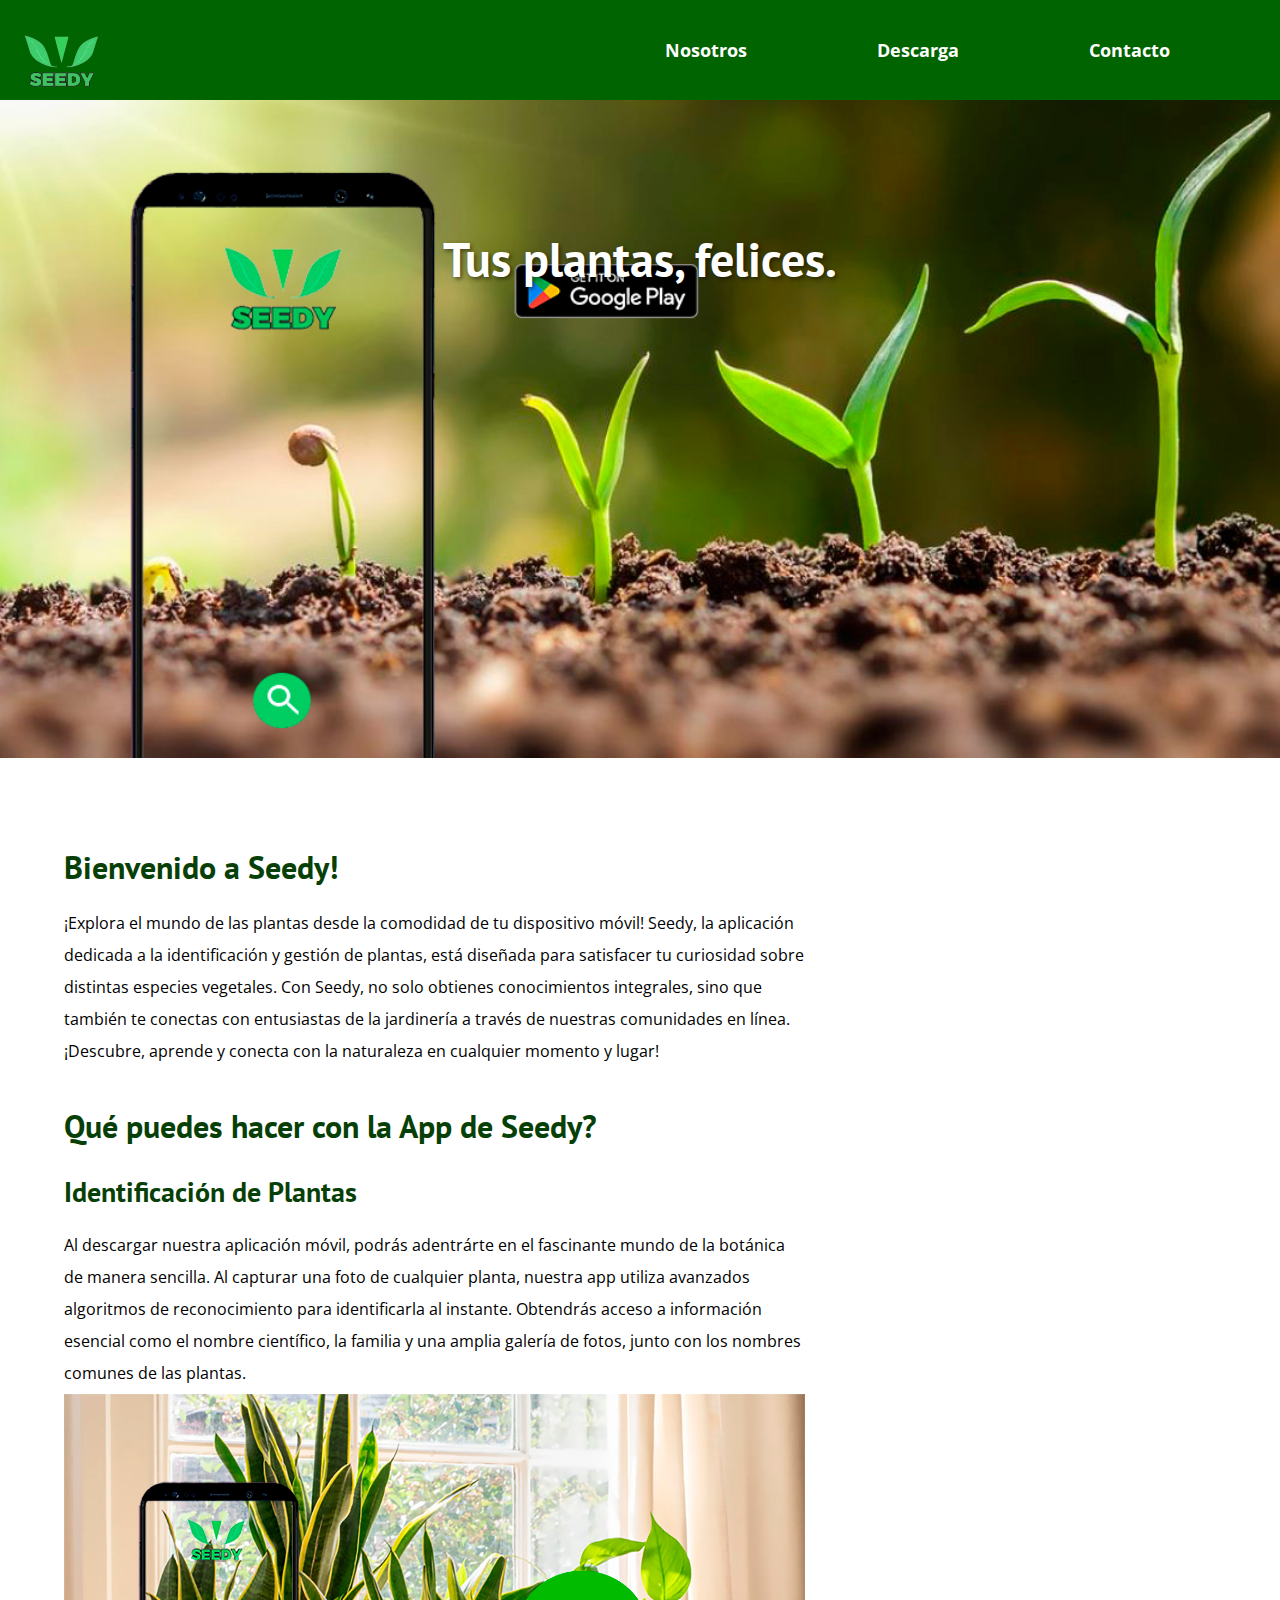
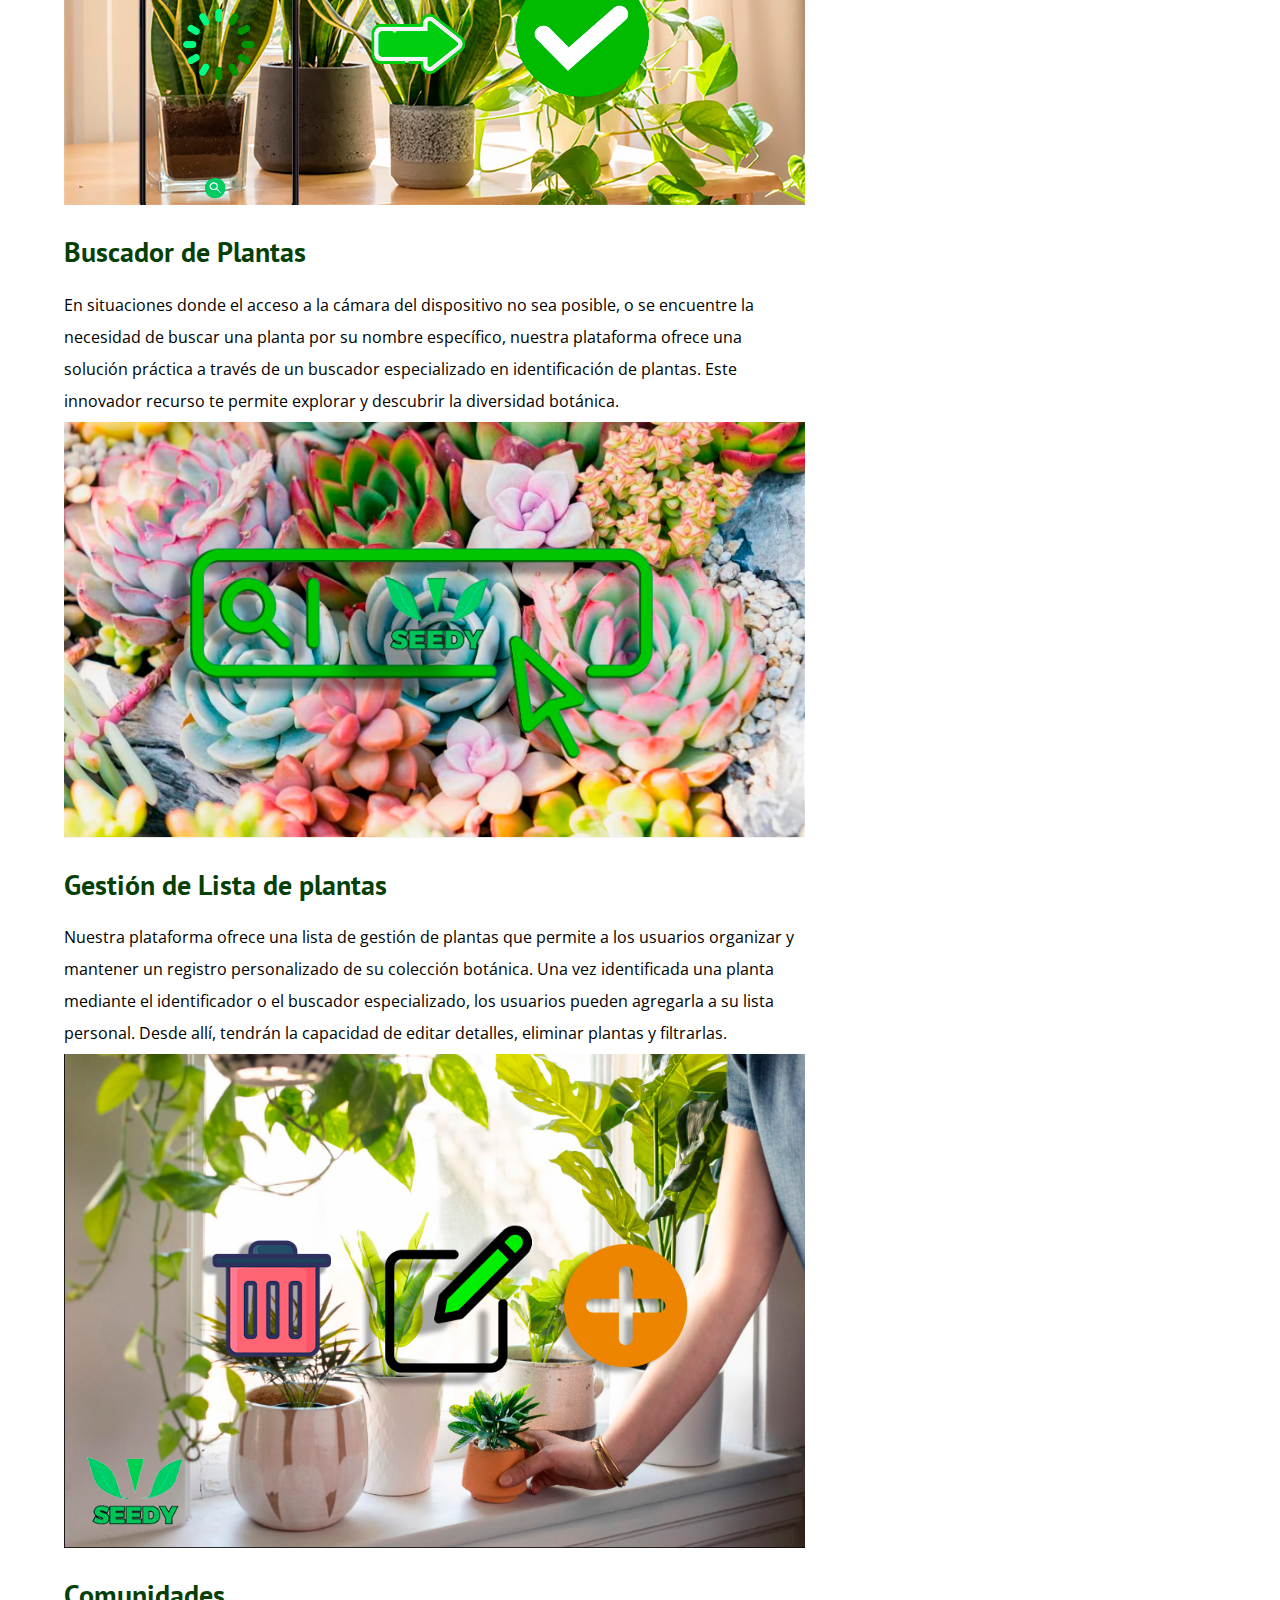
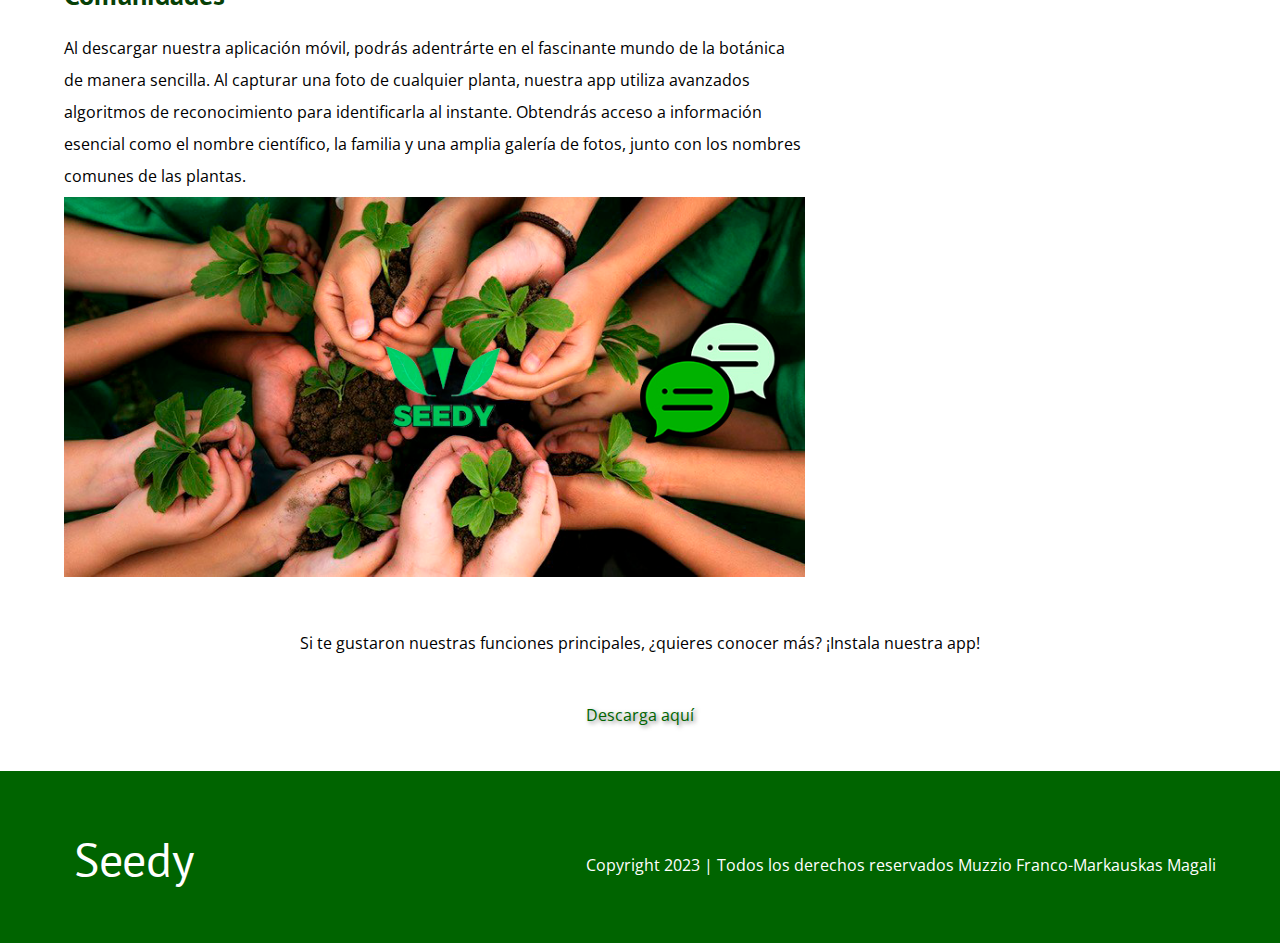
==== index.html @ 181b2c88 "Migracion de repo y reestructuracion" ====
<!DOCTYPE html>
<html lang="en">
<head>
    <meta charset="UTF-8">
    <meta name="viewport" content="width=device-width, initial-scale=1.0">
    <title>Seedy</title>
    <meta name="description" content="Página web de plantas">

    <!-- Prefetch -->
    <link rel="prefetch" href="nosotros.html" as="document">

    <!-- Preload -->
    <link rel="preload" href="css/normalize.css" as="style">
    <link rel="stylesheet" href="css/normalize.css">

    <link rel="preload" href="https://fonts.googleapis.com/css2?family=Open+Sans&family=PT+Sans:wght@400;700&display=swap"  crossorigin="crossorigin" as="font">
    <link href="https://fonts.googleapis.com/css2?family=Open+Sans&family=PT+Sans:wght@400;700&display=swap" rel="stylesheet">
    
    <link rel="preload" href="css/style.css" as="style">
    <link rel="stylesheet" href="css/style.css">
    <script src="https://ajax.googleapis.com/ajax/libs/jquery/3.5.1/jquery.min.js"></script>
  
   

</head>
<body>

    <header class="header">

        <div class="contenedor">
            <div class="barra">
                <a class="logo" href="index.html">
                    <h1 class="logo__nombre no-margin centrar-texto">
                        <img src="img/log.png" alt="LOGOSEEDY23">
                    </h1>
                </a>
            </div>
        </div>
       <nav class="navegacion">
            <a href="nosotros.html" class="navegacion__enlace"><strong>Nosotros</strong></a>
            <a href="descarga.html" class="navegacion__enlace"><strong>Descarga</strong></a>
            <a href="contacto.html" class="navegacion__enlace"><strong>Contacto</strong></a>
        </nav>   
            </div>
        </div>
    </header>
    <div class="banner">
        <div class="slick-carousel">
            <div>
                <img src="img/plantasplant2.jpg" alt="LOGOSEEDY23">
                <div class="texto-superpuesto">
                    <h1>Tus plantas, felices.</h1>
                </div>
            </div>
           

    <div class="contenedor contenido-principal">
        <main class="blog">
            <h3>Bienvenido a Seedy!</h3>
            <p>
                ¡Explora el mundo de las plantas desde la comodidad de tu dispositivo móvil! Seedy, la aplicación dedicada a la identificación y gestión de plantas, está diseñada para satisfacer tu curiosidad sobre distintas especies vegetales. Con Seedy, no solo obtienes conocimientos integrales, sino que también te conectas con entusiastas de la jardinería a través de nuestras comunidades en línea. ¡Descubre, aprende y conecta con la naturaleza en cualquier momento y lugar!</p>

              <div class="entrada__contenido">
                <h3 class="separacion">Qué puedes hacer con la App de Seedy?</h3>
                <h4>Identificación de Plantas</h4>
                
<p>Al descargar nuestra aplicación móvil, podrás adentrárte en el fascinante mundo de la botánica de manera sencilla. Al capturar una foto de cualquier planta, nuestra app utiliza avanzados algoritmos de reconocimiento para identificarla al instante. Obtendrás acceso a información esencial como el nombre científico, la familia y una amplia galería de fotos, junto con los nombres comunes de las plantas.</p>
                </div>
           <picture>
                    <img loading="lazy" src="img/planti.jpg" alt="imagen plant"> 
                    </picture>
                    <h4>Buscador de Plantas</h4>
                    <p>En situaciones donde el acceso a la cámara del dispositivo no sea posible, o  se encuentre la necesidad de buscar una planta por su nombre específico, nuestra plataforma ofrece una solución práctica a través de un buscador especializado en identificación de plantas. Este innovador recurso te permite explorar y descubrir la diversidad botánica.</p>
                    <picture> <img loading="lazy" src="img/sucucu.jpg" alt="imagen plant"></picture>
                    <h4>Gestión de Lista de plantas</h4>
                    <p>Nuestra plataforma ofrece una lista de gestión de plantas que permite a los usuarios organizar y mantener un registro personalizado de su colección botánica. Una vez identificada una planta mediante el identificador o el buscador especializado, los usuarios pueden agregarla a su lista personal. Desde allí, tendrán la capacidad de editar detalles, eliminar plantas y filtrarlas.</p>
                    <picture> <img loading="lazy" src="img/plantes.jpg" alt="imagen plant"></picture>                                 
                    <h4>Comunidades</h4>
                    <p>Al descargar nuestra aplicación móvil, podrás adentrárte en el fascinante mundo de la botánica de manera sencilla. Al capturar una foto de cualquier planta, nuestra app utiliza avanzados algoritmos de reconocimiento para identificarla al instante. Obtendrás acceso a información esencial como el nombre científico, la familia y una amplia galería de fotos, junto con los nombres comunes de las plantas.</p>
                    <picture> <img loading="lazy" src="img/comunis.jpg" alt="imagen plant"></picture>                                 
                </div>
                
    <div class="main__descarga">
        <p>Si te gustaron nuestras funciones principales, ¿quieres conocer más? ¡Instala nuestra app!</p>
        <a href="descarga.html">Descarga aquí</a>
    </div>


    <footer class="footer">
        <div class="contenedor">
            <div class="barra">
                <a class="logo" href="index.html">
                    <h1 class="logo__nombre no-margin tamaño">Seedy<span class="logo__bold"></span></h1>
                </a>
<p>Copyright 2023 | Todos los derechos reservados Muzzio Franco-Markauskas Magali</p>
            </div>
        </div>
    </footer>
    
    <script src="js/modernizr.js"></script>
</body>
</html>
---- css/style.css ----
:root {
    --fuenteHeading: 'PT Sans', sans-serif;
    --fuenteParrafos: 'Open Sans', sans-serif;

    --primario: #006400; /* Cambia este color al verde oscuro que desees */
    --gris: #e1e1e1;
    --blanco: #ffffff;
    --negro: #000000;
}

html {
    box-sizing: border-box;
    font-size: 62.5%; /* 1 rem = 10px */
}

*,
*:before,
*:after {
    box-sizing: inherit;
}

body {
    font-family: var(--fuenteParrafos);
    font-size: 1.6rem;
    line-height: 2;
}


/** Globales **/
.contenedor {
    width: min(90%, 120rem);
    margin: 0 auto;
}

a {
    text-decoration: none;
}

h1,
h2,
h3,
h4 {
    font-family: var(--fuenteHeading);
    line-height: 1.2;
    margin-top: 0; /* Eliminar el espacio superior predeterminado de los títulos */
    margin-bottom: 20px; /* Agregar un margen inferior a los títulos */
}

h1 {
    font-size: 4.8rem;
}

h2 {
    font-size: 4rem;
    color: #074007;
}

h3 {
    color: #074007;
    font-size: 3.2rem;
    margin-top: 6rem; /* Ajustar el margen superior según sea necesario */
}

h4 {
    color: #074007;
    font-size: 2.8rem;
}

img {
    margin-bottom: 30px;
    max-width: 100%;
}

p {
    margin-bottom: 40px; /* Agregar un margen inferior a los párrafos */
}

/* Agregar un margen entre h3 y h4 */
.separacion + h4 {
    margin-top: 30px;
}

/* Estilos para h3 con clase separacion */
h3.separacion {
    color: #074007;
    margin-top: 3rem; /* Por ejemplo, ajusta el espacio superior según lo necesites */
}

/* Estilos para p seguido de h3 con clase separacion */
p + h3.separacion {
    color: #074007;
    margin-top: 1rem; /* Reducir el margen superior entre el párrafo y h3 */
}

/** Utilidades **/
.no-margin {
    margin: 0;
}

.no-padding {
    padding: 0;
}

.centrar-texto {
    text-align: left;
}

/** Header **/
.header {
    margin-bottom: 50px;
    background-color: var(--primario); /* Fondo verde oscuro para el encabezado */
    height: 10rem; /* Altura del encabezado */
    display: flex;
    justify-content: center;
    align-items: center;
}

.contenedor {
    margin-bottom: 0px;
    width: 90%;
    max-width: 120rem;
    margin: 0 auto;
}

.header__texto {
    text-align: center;
    color: var(--blanco);
    margin-top: 1rem; /* Pequeño margen superior para separar el texto */
}

@media (min-width: 768px) {
    .header__texto {
        margin-top: 15rem;
    }
}

.barra {
    padding-top: 4rem;
}

@media (min-width: 768px) {
    .barra {
        display: flex;
        justify-content: space-between;
        align-items: center;
    }
}

/* Estilo para el logo */
.logo {
    margin-bottom: 35px;
    margin-left: 10px;
    color: var(--blanco);
    max-width: 100%;
    display: flex; /* Usamos flexbox para centrar el logo verticalmente */
    align-items: center; /* Centramos verticalmente el contenido */
}

/* Ajustes para pantallas más pequeñas */
@media (max-width: 768px) {
    .logo {
        margin-left: 5px; /* Reducción del margen izquierdo */
        max-width: 80%; /* Limitar el ancho máximo del logo para que se ajuste dentro del header */
        justify-content: flex-start; /* Alineamos el contenido al principio */
    }
}



.logo__nombre {
    font-weight: 400;
}

.logo__bold {
    font-weight: 700;
}

@media (min-width: 768px) {
    .navegacion {
        display: flex;
        gap: 2rem;
    }
}

/* Estilo inicial para los enlaces de navegación */
.navegacion__enlace {
    margin-right: 100px;
    padding-right: 10px;
    display: block;
    text-align: center;
    font-size: 1.8rem;
    color: var(--blanco); /* Color blanco inicial */
    transition: color 0.3s ease, text-shadow 0.3s ease; /* Agregamos transición suave para el cambio de color y sombra de texto */
}

/* Estilo al pasar el cursor sobre los enlaces */
.navegacion__enlace:hover {
    color: #ffffff; /* Cambio a un blanco puro al pasar el cursor */
    text-shadow: 0 0 10px rgba(255, 255, 255, 0.8); /* Agregar una sombra brillante al texto */
}

@media (min-width: 768px) {
    .contenido-principal {
        margin-top: 0px;
        display: grid;
        grid-template-columns: 2fr 1fr;
        column-gap: 4rem;
    }
}

.entrada {
    border-bottom: 1px solid var(--gris);
    margin-bottom: 2rem;
}

.entrada:last-of-type {
    border: none;
    margin-bottom: 0;
}

.boton {
    display: block;
    font-family: var(--fuenteHeading);
    color: var(--blanco);
    text-align: center;
    padding: 1rem 3rem;
    font-size: 1.8rem;
    text-transform: uppercase;
    font-weight: 700;
    margin-bottom: 2rem;
    border: none;
}

@media (min-width: 768px) {
    .boton {
        display: inline-block;
    }
}

.boton:hover {
    cursor: pointer;
}

.boton--primario {
    background-color: #074007;
}

.boton--secundario {
    background-color: var(--primario);
}

.cursos {
    list-style: none;
}

.widget-curso {
    margin-bottom: 1000px;
    border-bottom: 1px solid var(--gris);
}

.widget-curso:last-of-type {
    border: none;
    margin-bottom: 0;
}

.widget-curso__label {
    font-family: var(--fuenteHeading);
    font-weight: bold;
}

.widget-curso__info {
    font-weight: normal;
}

.widget-curso__label,
.widget-curso__info {
    margin-bottom: 0;
    font-size: 2rem;
}

.footer {
    background-color: var(--negro);
    padding-bottom: 3rem;
    margin-top: 4rem;
}

/** Sobre Nosotros **/
@media (min-width: 768px) {
    .sobre-nosotros {
        display: grid;
        grid-template-columns: repeat(2, 1fr);
        column-gap: 2rem;
    }
}

/** Cursos **/
.curso {
    padding: 3rem 0;
    border-bottom: 1px solid var(--gris);
}

@media (min-width: 768px) {
    .curso {
        display: grid;
        grid-template-columns: 1fr 2fr;
        column-gap: 2rem;
    }
}

.curso:last-of-type {
    border: none;
}

.curso__label {
    font-family: var(--fuenteHeading);
    font-weight: bold;
}

.curso__info {
    font-weight: normal;
}

.curso__label,
.curso__info {
    font-size: 2rem;
}

/** Contacto **/
.contacto-bg {
    border: 2px solid #ccc; /* Color y grosor del borde */
    padding: 20px; /* Espaciado interno */
    width: fit-content; /* Ajustar el ancho al contenido */
}

.formulario {
    background-color: var(--blanco);
    margin: -5rem auto 0 auto;
    width: 95%;
    padding: 5rem;
}

.campo {
    display: flex;
    margin-bottom: 2rem;
}

.campo__label {
    color: #074007;
    flex: 0 0 9rem;
    text-align: right;
    padding-right: 2rem;
}

.campo__field {
    flex: 1;
    border: 1px solid var(--gris);
}

.campo__field--textarea {
    height: 20rem;
}

.sobre-nosotros {
    display: flex;
    flex-direction: column; /* Cambia la dirección del flexbox */
    align-items: center; /* Alinea los elementos al centro */
    text-align: center; /* Centra el texto */
}

.sobre-nosotros__texto,
.sobre-nosotros__imagen {
    width: 100%; /* Ocupa todo el ancho disponible */
}

.sobre-nosotros__imagen img {
    max-width: 100%; /* Ajusta el tamaño máximo de la imagen */
    display: block; /* Elimina espacios verticales */
    margin: 0 auto; /* Centra la imagen horizontalmente */
}

/*Banner*/
.banner {
    width: 100%;
    overflow: hidden;
    margin-top: -50px; /* Movemos el banner un poco más hacia arriba */
}

.banner img {
    width: 100%;
    display: block;
    margin-top: -35px; /* Recortamos un poco más la parte superior del banner */
}

.texto-superpuesto {
    position: absolute;
    top: 30%; /* Posición vertical en el 35% del banner */
    left: 50%; /* Posición horizontal en el centro */
    transform: translate(-50%, -50%);
    color: #ffffff; /* Color blanco para el texto */
    font-size: 3rem; /* Tamaño del texto */
    text-shadow: 2px 2px 4px rgba(0, 0, 0, 0.5); /* Sombra del texto */
    text-align: center; /* Alineación centrada */
}

/* Para hacerlo responsive */
@media (max-width: 768px) {
    .texto-superpuesto {
        font-size: 2rem; /* Tamaño del texto para dispositivos más pequeños si es necesario */
        top: 23%; /* Posición vertical en el 40% del banner para dispositivos móviles */
    }
}

.blog {
    margin-top: 0px;
    padding-top: 0px;
}

.footer {
    background-color: var(--primario); /* Color de fondo verde oscuro */
    padding: 20px 0; /* Espaciado interno superior e inferior */
    color: #ffffff; /* Color del texto en el footer */
}

.main__descarga {
    text-align: center; /* Centrar el texto */
    margin-top: 2rem; /* Ajustar el margen superior */
}

.main__descarga a {
    text-shadow: 2px 2px 4px rgba(0, 0, 0, 0.5);
    color: #006400; /* Color del texto inicial (verde oscuro) */
    text-decoration: none; /* Quita la decoración del enlace */
    transition: color 0.3s ease; /* Agrega transición suave al color del texto */
}

.contactate a {
    text-align: left;
    text-shadow: 2px 2px 4px rgba(0, 0, 0, 0.5);
    color: #006400; /* Color del texto inicial (verde oscuro) */
    text-decoration: none; /* Quita la decoración del enlace */
    transition: color 0.3s ease; /* Agrega transición suave al color del texto */
}

.contactate main__descarga a:hover {
    color: #32cd32; /* Color del texto al pasar el cursor (verde claro) */
}
---- css/style.css ----
:root {
    --fuenteHeading: 'PT Sans', sans-serif;
    --fuenteParrafos: 'Open Sans', sans-serif;

    --primario: #006400; /* Cambia este color al verde oscuro que desees */
    --gris: #e1e1e1;
    --blanco: #ffffff;
    --negro: #000000;
}

html {
    box-sizing: border-box;
    font-size: 62.5%; /* 1 rem = 10px */
}

*,
*:before,
*:after {
    box-sizing: inherit;
}

body {
    font-family: var(--fuenteParrafos);
    font-size: 1.6rem;
    line-height: 2;
}


/** Globales **/
.contenedor {
    width: min(90%, 120rem);
    margin: 0 auto;
}

a {
    text-decoration: none;
}

h1,
h2,
h3,
h4 {
    font-family: var(--fuenteHeading);
    line-height: 1.2;
    margin-top: 0; /* Eliminar el espacio superior predeterminado de los títulos */
    margin-bottom: 20px; /* Agregar un margen inferior a los títulos */
}

h1 {
    font-size: 4.8rem;
}

h2 {
    font-size: 4rem;
    color: #074007;
}

h3 {
    color: #074007;
    font-size: 3.2rem;
    margin-top: 6rem; /* Ajustar el margen superior según sea necesario */
}

h4 {
    color: #074007;
    font-size: 2.8rem;
}

img {
    margin-bottom: 30px;
    max-width: 100%;
}

p {
    margin-bottom: 40px; /* Agregar un margen inferior a los párrafos */
}

/* Agregar un margen entre h3 y h4 */
.separacion + h4 {
    margin-top: 30px;
}

/* Estilos para h3 con clase separacion */
h3.separacion {
    color: #074007;
    margin-top: 3rem; /* Por ejemplo, ajusta el espacio superior según lo necesites */
}

/* Estilos para p seguido de h3 con clase separacion */
p + h3.separacion {
    color: #074007;
    margin-top: 1rem; /* Reducir el margen superior entre el párrafo y h3 */
}

/** Utilidades **/
.no-margin {
    margin: 0;
}

.no-padding {
    padding: 0;
}

.centrar-texto {
    text-align: left;
}

/** Header **/
.header {
    margin-bottom: 50px;
    background-color: var(--primario); /* Fondo verde oscuro para el encabezado */
    height: 10rem; /* Altura del encabezado */
    display: flex;
    justify-content: center;
    align-items: center;
}

.contenedor {
    margin-bottom: 0px;
    width: 90%;
    max-width: 120rem;
    margin: 0 auto;
}

.header__texto {
    text-align: center;
    color: var(--blanco);
    margin-top: 1rem; /* Pequeño margen superior para separar el texto */
}

@media (min-width: 768px) {
    .header__texto {
        margin-top: 15rem;
    }
}

.barra {
    padding-top: 4rem;
}

@media (min-width: 768px) {
    .barra {
        display: flex;
        justify-content: space-between;
        align-items: center;
    }
}

/* Estilo para el logo */
.logo {
    margin-bottom: 35px;
    margin-left: 10px;
    color: var(--blanco);
    max-width: 100%;
    display: flex; /* Usamos flexbox para centrar el logo verticalmente */
    align-items: center; /* Centramos verticalmente el contenido */
}

/* Ajustes para pantallas más pequeñas */
@media (max-width: 768px) {
    .logo {
        margin-left: 5px; /* Reducción del margen izquierdo */
        max-width: 80%; /* Limitar el ancho máximo del logo para que se ajuste dentro del header */
        justify-content: flex-start; /* Alineamos el contenido al principio */
    }
}



.logo__nombre {
    font-weight: 400;
}

.logo__bold {
    font-weight: 700;
}

@media (min-width: 768px) {
    .navegacion {
        display: flex;
        gap: 2rem;
    }
}

/* Estilo inicial para los enlaces de navegación */
.navegacion__enlace {
    margin-right: 100px;
    padding-right: 10px;
    display: block;
    text-align: center;
    font-size: 1.8rem;
    color: var(--blanco); /* Color blanco inicial */
    transition: color 0.3s ease, text-shadow 0.3s ease; /* Agregamos transición suave para el cambio de color y sombra de texto */
}

/* Estilo al pasar el cursor sobre los enlaces */
.navegacion__enlace:hover {
    color: #ffffff; /* Cambio a un blanco puro al pasar el cursor */
    text-shadow: 0 0 10px rgba(255, 255, 255, 0.8); /* Agregar una sombra brillante al texto */
}

@media (min-width: 768px) {
    .contenido-principal {
        margin-top: 0px;
        display: grid;
        grid-template-columns: 2fr 1fr;
        column-gap: 4rem;
    }
}

.entrada {
    border-bottom: 1px solid var(--gris);
    margin-bottom: 2rem;
}

.entrada:last-of-type {
    border: none;
    margin-bottom: 0;
}

.boton {
    display: block;
    font-family: var(--fuenteHeading);
    color: var(--blanco);
    text-align: center;
    padding: 1rem 3rem;
    font-size: 1.8rem;
    text-transform: uppercase;
    font-weight: 700;
    margin-bottom: 2rem;
    border: none;
}

@media (min-width: 768px) {
    .boton {
        display: inline-block;
    }
}

.boton:hover {
    cursor: pointer;
}

.boton--primario {
    background-color: #074007;
}

.boton--secundario {
    background-color: var(--primario);
}

.cursos {
    list-style: none;
}

.widget-curso {
    margin-bottom: 1000px;
    border-bottom: 1px solid var(--gris);
}

.widget-curso:last-of-type {
    border: none;
    margin-bottom: 0;
}

.widget-curso__label {
    font-family: var(--fuenteHeading);
    font-weight: bold;
}

.widget-curso__info {
    font-weight: normal;
}

.widget-curso__label,
.widget-curso__info {
    margin-bottom: 0;
    font-size: 2rem;
}

.footer {
    background-color: var(--negro);
    padding-bottom: 3rem;
    margin-top: 4rem;
}

/** Sobre Nosotros **/
@media (min-width: 768px) {
    .sobre-nosotros {
        display: grid;
        grid-template-columns: repeat(2, 1fr);
        column-gap: 2rem;
    }
}

/** Cursos **/
.curso {
    padding: 3rem 0;
    border-bottom: 1px solid var(--gris);
}

@media (min-width: 768px) {
    .curso {
        display: grid;
        grid-template-columns: 1fr 2fr;
        column-gap: 2rem;
    }
}

.curso:last-of-type {
    border: none;
}

.curso__label {
    font-family: var(--fuenteHeading);
    font-weight: bold;
}

.curso__info {
    font-weight: normal;
}

.curso__label,
.curso__info {
    font-size: 2rem;
}

/** Contacto **/
.contacto-bg {
    border: 2px solid #ccc; /* Color y grosor del borde */
    padding: 20px; /* Espaciado interno */
    width: fit-content; /* Ajustar el ancho al contenido */
}

.formulario {
    background-color: var(--blanco);
    margin: -5rem auto 0 auto;
    width: 95%;
    padding: 5rem;
}

.campo {
    display: flex;
    margin-bottom: 2rem;
}

.campo__label {
    color: #074007;
    flex: 0 0 9rem;
    text-align: right;
    padding-right: 2rem;
}

.campo__field {
    flex: 1;
    border: 1px solid var(--gris);
}

.campo__field--textarea {
    height: 20rem;
}

.sobre-nosotros {
    display: flex;
    flex-direction: column; /* Cambia la dirección del flexbox */
    align-items: center; /* Alinea los elementos al centro */
    text-align: center; /* Centra el texto */
}

.sobre-nosotros__texto,
.sobre-nosotros__imagen {
    width: 100%; /* Ocupa todo el ancho disponible */
}

.sobre-nosotros__imagen img {
    max-width: 100%; /* Ajusta el tamaño máximo de la imagen */
    display: block; /* Elimina espacios verticales */
    margin: 0 auto; /* Centra la imagen horizontalmente */
}

/*Banner*/
.banner {
    width: 100%;
    overflow: hidden;
    margin-top: -50px; /* Movemos el banner un poco más hacia arriba */
}

.banner img {
    width: 100%;
    display: block;
    margin-top: -35px; /* Recortamos un poco más la parte superior del banner */
}

.texto-superpuesto {
    position: absolute;
    top: 30%; /* Posición vertical en el 35% del banner */
    left: 50%; /* Posición horizontal en el centro */
    transform: translate(-50%, -50%);
    color: #ffffff; /* Color blanco para el texto */
    font-size: 3rem; /* Tamaño del texto */
    text-shadow: 2px 2px 4px rgba(0, 0, 0, 0.5); /* Sombra del texto */
    text-align: center; /* Alineación centrada */
}

/* Para hacerlo responsive */
@media (max-width: 768px) {
    .texto-superpuesto {
        font-size: 2rem; /* Tamaño del texto para dispositivos más pequeños si es necesario */
        top: 23%; /* Posición vertical en el 40% del banner para dispositivos móviles */
    }
}

.blog {
    margin-top: 0px;
    padding-top: 0px;
}

.footer {
    background-color: var(--primario); /* Color de fondo verde oscuro */
    padding: 20px 0; /* Espaciado interno superior e inferior */
    color: #ffffff; /* Color del texto en el footer */
}

.main__descarga {
    text-align: center; /* Centrar el texto */
    margin-top: 2rem; /* Ajustar el margen superior */
}

.main__descarga a {
    text-shadow: 2px 2px 4px rgba(0, 0, 0, 0.5);
    color: #006400; /* Color del texto inicial (verde oscuro) */
    text-decoration: none; /* Quita la decoración del enlace */
    transition: color 0.3s ease; /* Agrega transición suave al color del texto */
}

.contactate a {
    text-align: left;
    text-shadow: 2px 2px 4px rgba(0, 0, 0, 0.5);
    color: #006400; /* Color del texto inicial (verde oscuro) */
    text-decoration: none; /* Quita la decoración del enlace */
    transition: color 0.3s ease; /* Agrega transición suave al color del texto */
}

.contactate main__descarga a:hover {
    color: #32cd32; /* Color del texto al pasar el cursor (verde claro) */
}
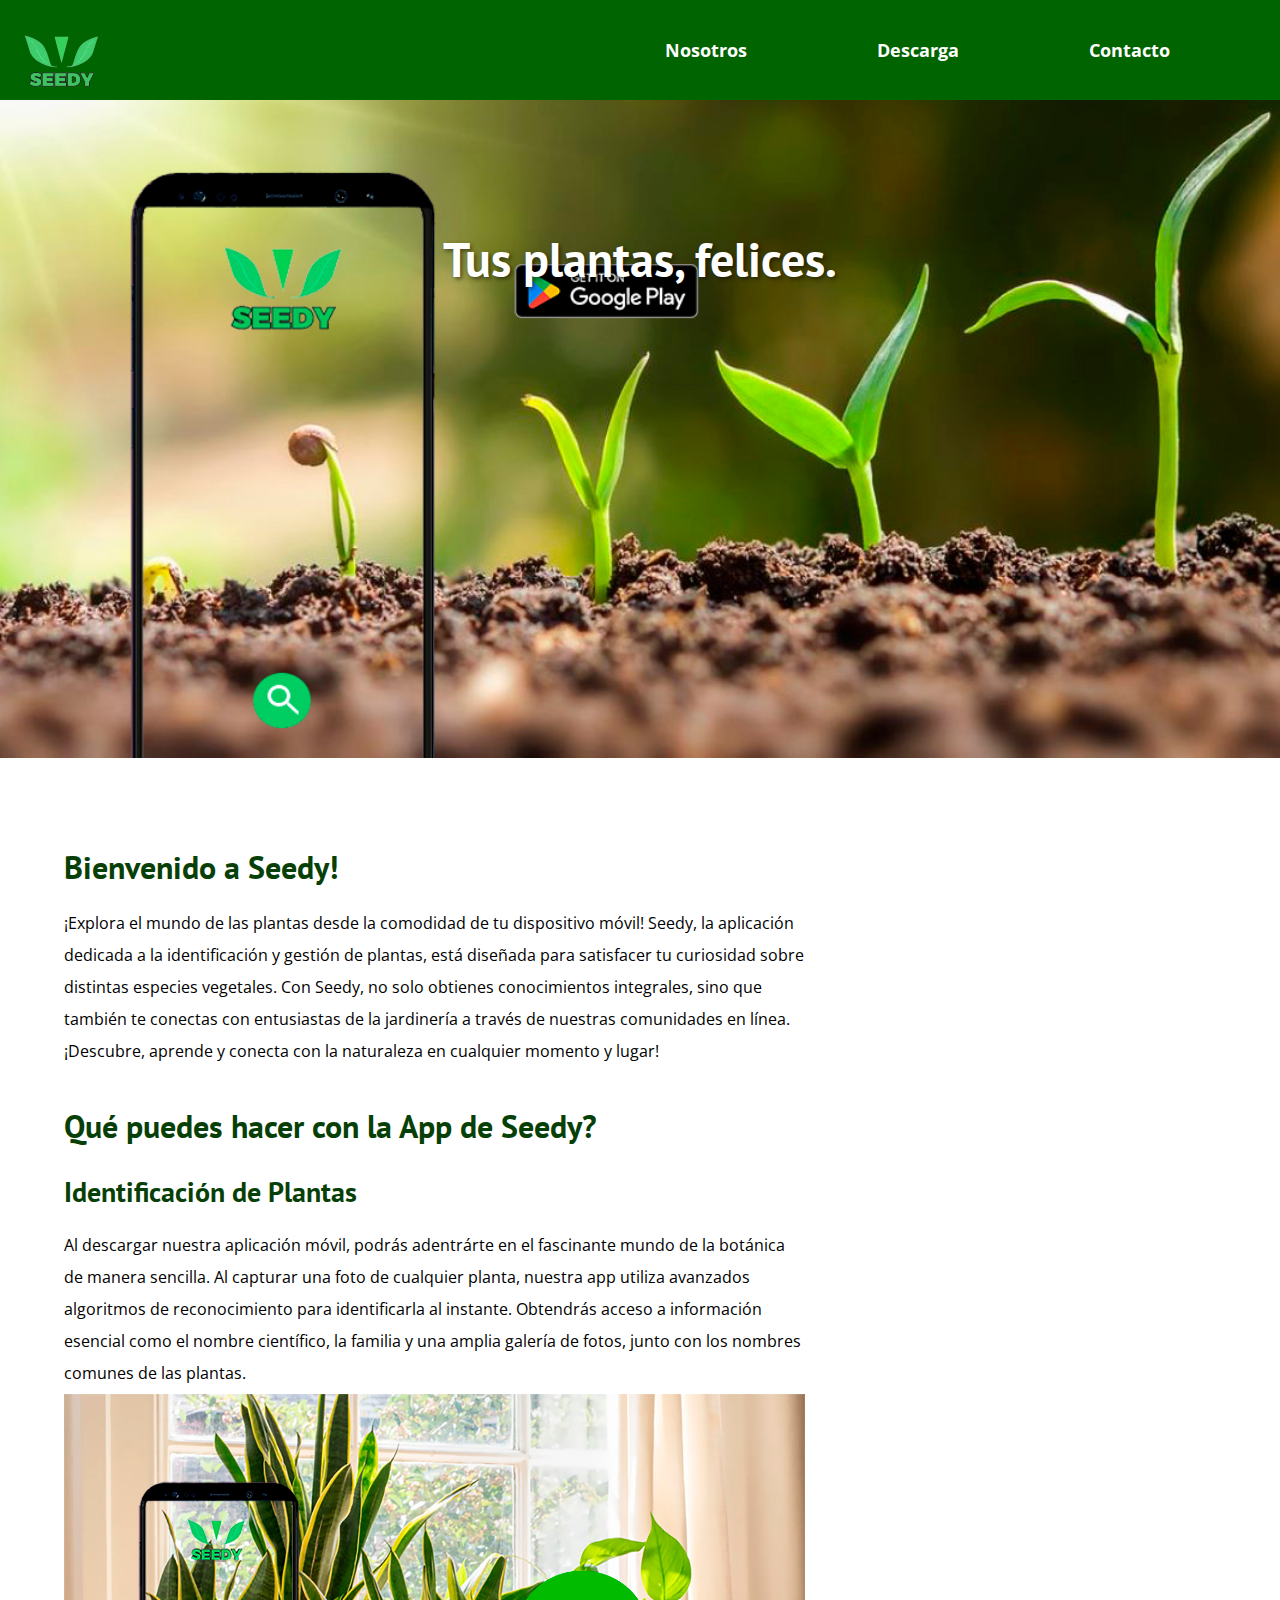
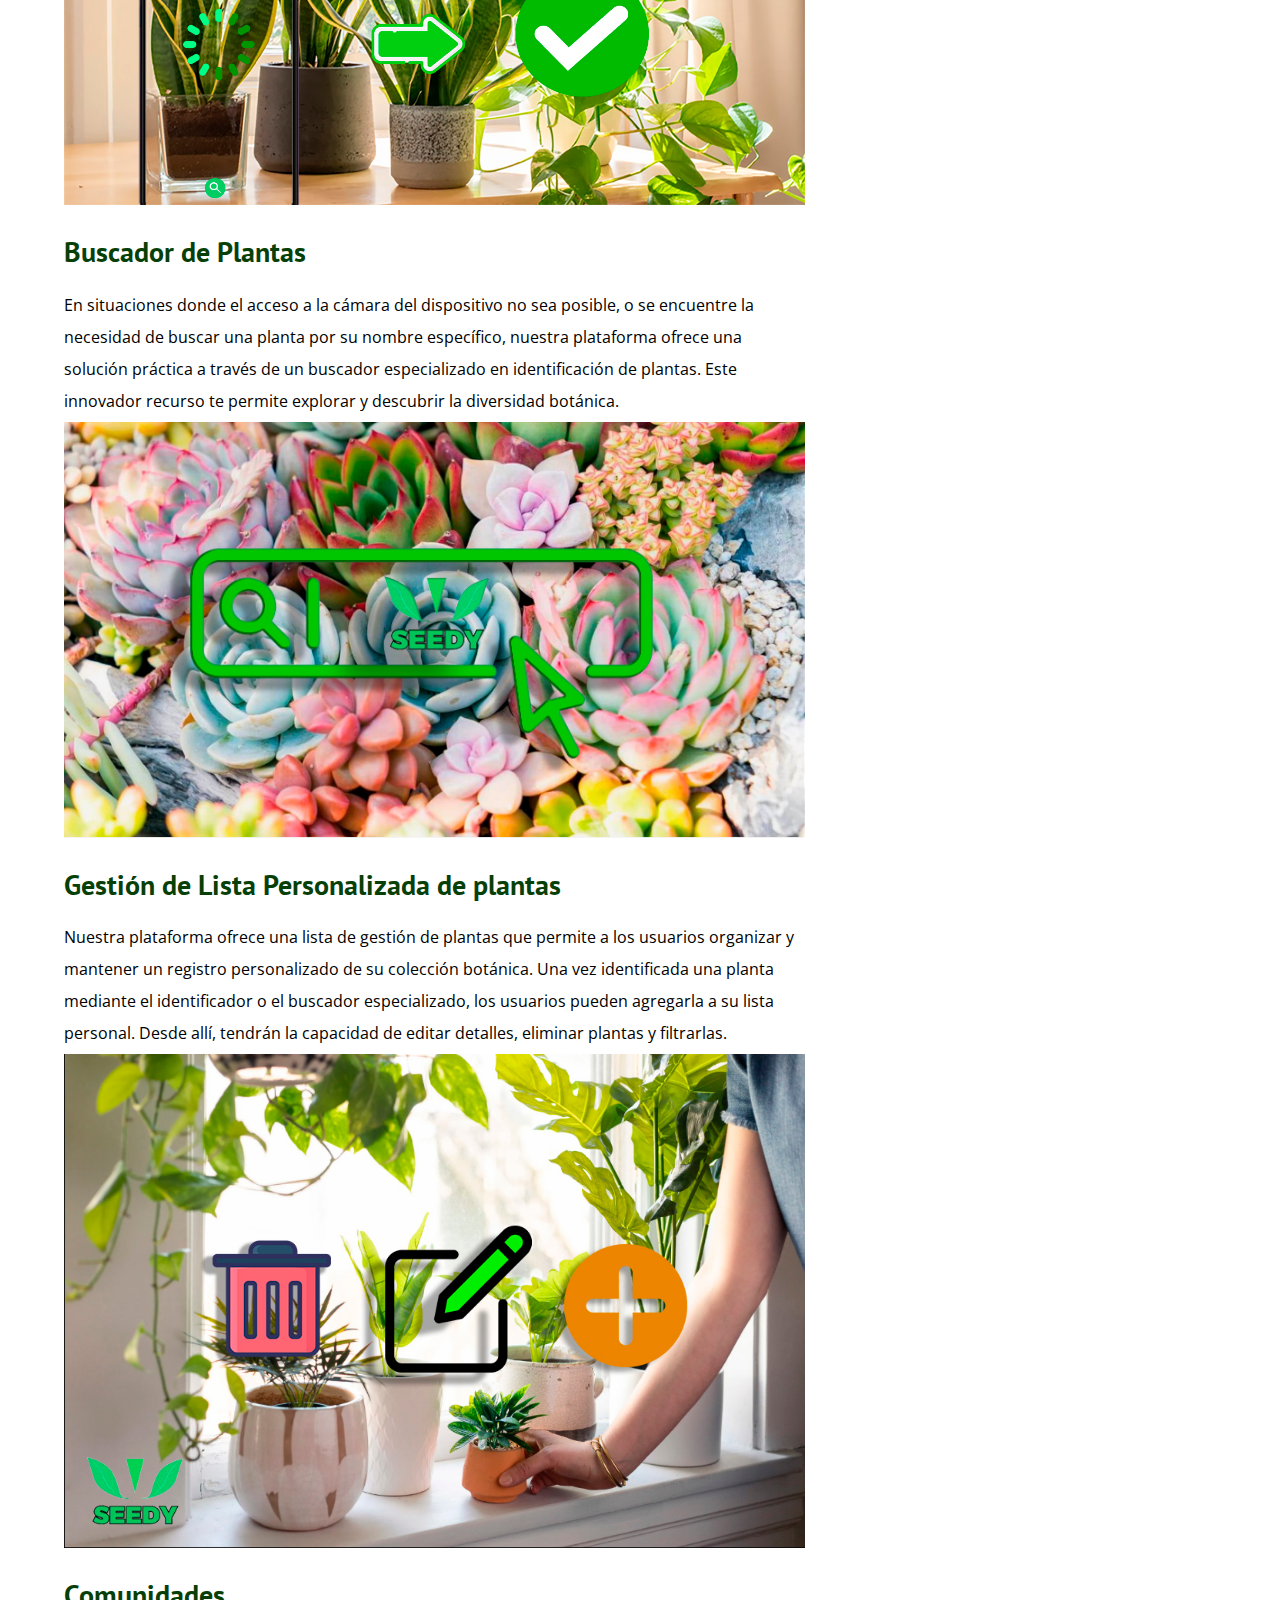
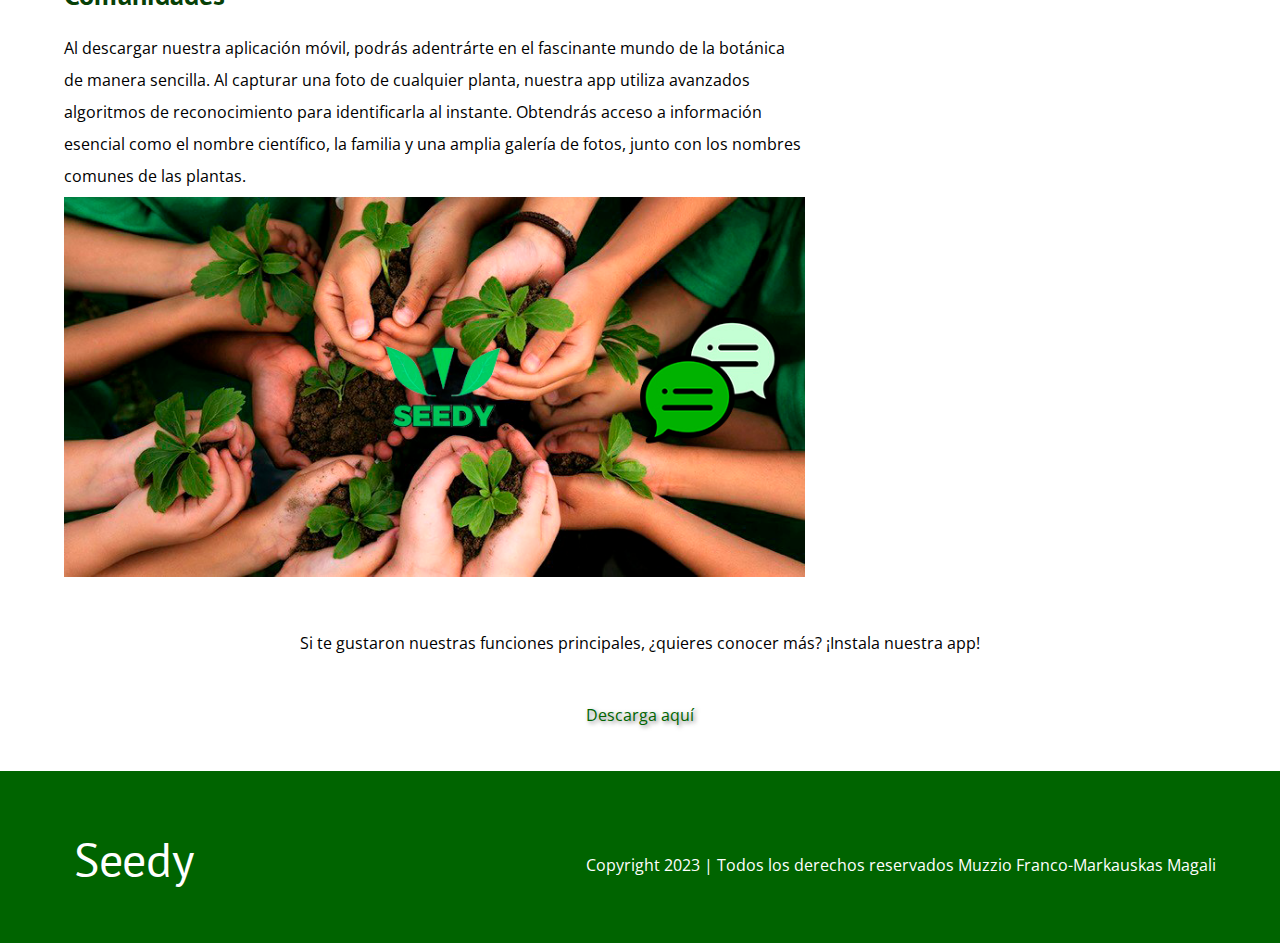
==== commit 27af5d4c: "cambios de redacción." ====
--- a/index.html
+++ b/index.html
@@ -72,7 +72,7 @@
                     <h4>Buscador de Plantas</h4>
                     <p>En situaciones donde el acceso a la cámara del dispositivo no sea posible, o  se encuentre la necesidad de buscar una planta por su nombre específico, nuestra plataforma ofrece una solución práctica a través de un buscador especializado en identificación de plantas. Este innovador recurso te permite explorar y descubrir la diversidad botánica.</p>
                     <picture> <img loading="lazy" src="img/sucucu.jpg" alt="imagen plant"></picture>
-                    <h4>Gestión de Lista de plantas</h4>
+                    <h4>Gestión de Lista Personalizada de plantas</h4>
                     <p>Nuestra plataforma ofrece una lista de gestión de plantas que permite a los usuarios organizar y mantener un registro personalizado de su colección botánica. Una vez identificada una planta mediante el identificador o el buscador especializado, los usuarios pueden agregarla a su lista personal. Desde allí, tendrán la capacidad de editar detalles, eliminar plantas y filtrarlas.</p>
                     <picture> <img loading="lazy" src="img/plantes.jpg" alt="imagen plant"></picture>                                 
                     <h4>Comunidades</h4>
